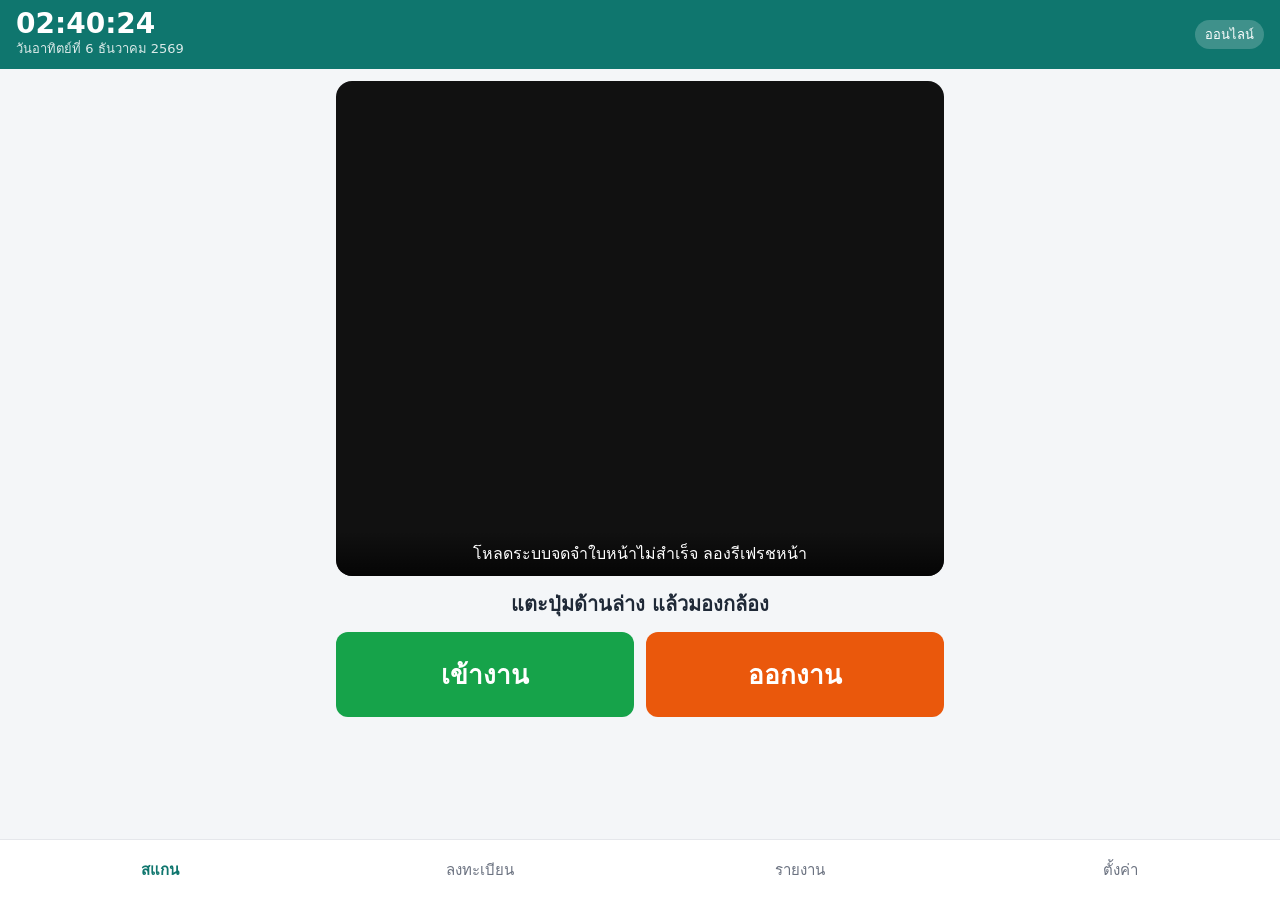
==== index.html @ 0402ba1d "Add files via upload" ====
<!doctype html>
<html lang="th">
<head>
<meta charset="utf-8">
<meta name="viewport" content="width=device-width, initial-scale=1, viewport-fit=cover">
<meta name="theme-color" content="#0f766e">
<meta name="mobile-web-app-capable" content="yes">
<meta name="apple-mobile-web-app-capable" content="yes">
<title>สแกนหน้าเข้า-ออกงาน</title>
<link rel="manifest" href="manifest.json">
<link rel="icon" href="icon-192.png">
<link rel="apple-touch-icon" href="icon-192.png">
<link rel="stylesheet" href="style.css">
</head>
<body>
<header>
  <div class="clock"><div id="nowTime">--:--</div><div id="nowDate"></div></div>
  <div id="netBadge" class="badge">กำลังเริ่ม…</div>
</header>

<!-- กล้อง (ย้ายไปอยู่ในหน้าที่เปิดอยู่) -->
<div id="cam" class="cam">
  <video id="video" autoplay muted playsinline></video>
  <canvas id="overlay"></canvas>
  <div id="camMsg" class="cam-msg">กำลังโหลดระบบจดจำใบหน้า…</div>
</div>

<main>
  <!-- หน้าสแกน -->
  <section id="view-scan" class="view active">
    <div class="cam-slot"></div>
    <div id="scanStatus" class="status">แตะปุ่มด้านล่าง แล้วมองกล้อง</div>
    <div class="big-btns">
      <button id="btnIn" class="big in">เข้างาน</button>
      <button id="btnOut" class="big out">ออกงาน</button>
    </div>
    <button id="btnCancel" class="link hidden">ยกเลิก</button>
  </section>

  <!-- หน้าลงทะเบียน -->
  <section id="view-register" class="view">
    <div class="cam-slot"></div>
    <div id="regStatus" class="status">กรอกข้อมูล แล้วกด “เริ่มถ่ายหน้า”</div>
    <div class="form">
      <input id="regId" placeholder="รหัสพนักงาน เช่น 001" autocomplete="off">
      <input id="regName" placeholder="ชื่อ-นามสกุล" autocomplete="off">
      <button id="btnReg" class="primary">เริ่มถ่ายหน้า (5 ภาพ)</button>
    </div>
    <h3>พนักงานที่ลงทะเบียนแล้ว <span id="staffCount"></span></h3>
    <ul id="staffList" class="list"></ul>
  </section>

  <!-- หน้ารายงาน -->
  <section id="view-report" class="view">
    <div class="form row">
      <input id="repDate" type="date">
      <button id="btnRep" class="primary">ดูรายงาน</button>
    </div>
    <a id="sheetLink" class="link" target="_blank" rel="noopener" hidden>เปิด Google Sheet ฉบับเต็ม</a>
    <h3>สรุปรายคน</h3>
    <div class="table-wrap"><table id="sumTable"></table></div>
    <h3>รายการสแกนทั้งหมด</h3>
    <div class="table-wrap"><table id="logTable"></table></div>
  </section>

  <!-- หน้าตั้งค่า -->
  <section id="view-settings" class="view">
    <div class="form">
      <label>ลิงก์ Web App ของ Apps Script</label>
      <input id="setUrl" placeholder="https://script.google.com/macros/s/.../exec">
      <label>รหัสเชื่อมต่อเครื่อง (KIOSK_KEY)</label>
      <input id="setKey">
      <label>รหัสผู้ดูแล (ADMIN_PIN)</label>
      <input id="setPin" type="password" inputmode="numeric">
      <label class="check"><input id="setVoice" type="checkbox"> พูดชื่อพนักงานหลังสแกนสำเร็จ</label>
      <label class="check"><input id="setBlink" type="checkbox"> ต้องกระพริบตาก่อนบันทึก (กันใช้รูปถ่ายมาสแกนแทน)</label>
      <label class="check"><input id="setPhoto" type="checkbox"> แนบรูปตอนสแกน (เก็บไว้ใน Google Drive)</label>
      <label>ความเข้มงวดในการจำหน้า: <b id="thrVal"></b></label>
      <input id="setThr" type="range" min="0.35" max="0.6" step="0.01">
      <small>ค่าน้อย = เข้มงวด (ไม่ค่อยจำผิดคน แต่อาจต้องสแกนหลายครั้ง) ค่าแนะนำ 0.45</small>
      <button id="btnSave" class="primary">บันทึกและทดสอบการเชื่อมต่อ</button>
      <div id="setStatus" class="status small"></div>
      <hr>
      <div>ข้อมูลที่รอส่ง (ตอนเน็ตหลุด): <b id="queueCount">0</b> รายการ</div>
      <button id="btnFlush">ส่งข้อมูลที่ค้างตอนนี้</button>
      <button id="btnLock">ออกจากโหมดผู้ดูแล</button>
    </div>
  </section>
</main>

<nav>
  <button data-view="scan" class="active">สแกน</button>
  <button data-view="register">ลงทะเบียน</button>
  <button data-view="report">รายงาน</button>
  <button data-view="settings">ตั้งค่า</button>
</nav>

<!-- หน้าต่างผลลัพธ์ -->
<div id="result" class="result hidden">
  <div class="card">
    <img id="resPhoto" alt="">
    <div id="resIcon" class="res-icon">✓</div>
    <div id="resName" class="res-name"></div>
    <div id="resText" class="res-text"></div>
    <div id="resNote" class="res-note"></div>
  </div>
</div>

<!-- หน้าต่างใส่รหัสผู้ดูแล -->
<div id="pinBox" class="result hidden">
  <div class="card">
    <div class="res-text">ใส่รหัสผู้ดูแล</div>
    <input id="pinInput" type="password" inputmode="numeric" autocomplete="off">
    <div class="row">
      <button id="pinCancel">ยกเลิก</button>
      <button id="pinOk" class="primary">ตกลง</button>
    </div>
    <div id="pinMsg" class="res-note"></div>
  </div>
</div>

<script src="lib/face-api.js"></script>
<script src="app.js"></script>
</body>
</html>
---- style.css ----
:root {
  --bg: #f4f6f8; --card: #fff; --text: #1f2937; --muted: #6b7280;
  --brand: #0f766e; --in: #16a34a; --out: #ea580c; --bad: #dc2626; --line: #e5e7eb;
}
* { box-sizing: border-box; -webkit-tap-highlight-color: transparent; }
html, body { margin: 0; height: 100%; }
body {
  font-family: "Sarabun", "Noto Sans Thai", system-ui, -apple-system, sans-serif;
  background: var(--bg); color: var(--text); display: flex; flex-direction: column;
  padding-bottom: calc(64px + env(safe-area-inset-bottom));
}
header {
  background: var(--brand); color: #fff; display: flex; justify-content: space-between;
  align-items: center; padding: 10px 16px; padding-top: calc(10px + env(safe-area-inset-top));
}
.clock #nowTime { font-size: 28px; font-weight: 700; line-height: 1; }
.clock #nowDate { font-size: 13px; opacity: .85; }
.badge { font-size: 13px; background: rgba(255,255,255,.2); padding: 4px 10px; border-radius: 99px; }
.badge.off { background: var(--bad); }

main { flex: 1; padding: 12px 16px; max-width: 640px; width: 100%; margin: 0 auto; }
.view { display: none; }
.view.active { display: block; }

.cam { position: relative; width: 100%; aspect-ratio: 3/4; max-height: 55vh; background: #111;
  border-radius: 16px; overflow: hidden; margin: 0 auto; }
.cam video, .cam canvas { position: absolute; inset: 0; width: 100%; height: 100%; object-fit: cover;
  transform: scaleX(-1); }
.cam-msg { position: absolute; left: 0; right: 0; bottom: 0; padding: 10px; text-align: center;
  color: #fff; background: linear-gradient(transparent, rgba(0,0,0,.7)); font-size: 16px; }
.cam-msg:empty { display: none; }

.status { text-align: center; font-size: 20px; font-weight: 600; margin: 12px 0; min-height: 28px; }
.status.small { font-size: 15px; font-weight: 400; }
.status.ok { color: var(--in); } .status.bad { color: var(--bad); }

.big-btns { display: grid; grid-template-columns: 1fr 1fr; gap: 12px; }
button { font: inherit; font-size: 16px; padding: 12px 14px; border-radius: 12px; border: 1px solid var(--line);
  background: var(--card); color: var(--text); cursor: pointer; }
button:disabled { opacity: .5; }
button.big { font-size: 26px; font-weight: 700; padding: 22px 8px; border: 0; color: #fff; }
button.big.in { background: var(--in); } button.big.out { background: var(--out); }
button.primary { background: var(--brand); color: #fff; border: 0; }
button.link, a.link { background: none; border: 0; color: var(--brand); display: block; margin: 10px auto; text-align: center; }
.hidden { display: none !important; }

.form { display: flex; flex-direction: column; gap: 10px; }
.form.row, .row { flex-direction: row; display: flex; gap: 10px; }
.row > * { flex: 1; }
input { font: inherit; font-size: 16px; padding: 12px; border-radius: 10px; border: 1px solid var(--line); background: #fff; width: 100%; }
input[type=checkbox] { width: auto; }
label { font-size: 14px; color: var(--muted); }
label.check { display: flex; gap: 8px; align-items: center; color: var(--text); font-size: 15px; }
small { color: var(--muted); }
h3 { margin: 18px 0 8px; font-size: 17px; }

.list { list-style: none; padding: 0; margin: 0; }
.list li { background: var(--card); border: 1px solid var(--line); border-radius: 10px; padding: 10px 12px;
  margin-bottom: 8px; display: flex; justify-content: space-between; align-items: center; gap: 8px; }
.list li button { padding: 6px 12px; font-size: 14px; color: var(--bad); }

.table-wrap { overflow-x: auto; background: var(--card); border-radius: 10px; border: 1px solid var(--line); }
table { border-collapse: collapse; width: 100%; font-size: 14px; }
th, td { padding: 8px 10px; border-bottom: 1px solid var(--line); text-align: left; white-space: nowrap; }
th { background: #f9fafb; }
td.in { color: var(--in); font-weight: 600; } td.out { color: var(--out); font-weight: 600; }

nav { position: fixed; left: 0; right: 0; bottom: 0; display: grid; grid-template-columns: repeat(4, 1fr);
  background: var(--card); border-top: 1px solid var(--line); padding-bottom: env(safe-area-inset-bottom); }
nav button { border: 0; border-radius: 0; padding: 18px 4px; font-size: 15px; color: var(--muted); background: none; }
nav button.active { color: var(--brand); font-weight: 700; }

.result { position: fixed; inset: 0; background: rgba(0,0,0,.6); display: flex; align-items: center;
  justify-content: center; z-index: 10; padding: 16px; }
.result .card { background: var(--card); border-radius: 20px; padding: 24px; width: 100%; max-width: 380px;
  text-align: center; display: flex; flex-direction: column; gap: 10px; }
.result img { width: 120px; height: 120px; object-fit: cover; border-radius: 50%; margin: 0 auto; transform: scaleX(-1); }
.result img:not([src]), .result img[src=""] { display: none; }
.res-icon { font-size: 48px; color: var(--in); line-height: 1; }
.res-icon.bad { color: var(--bad); }
.res-name { font-size: 26px; font-weight: 700; }
.res-text { font-size: 22px; }
.res-note { font-size: 14px; color: var(--muted); }
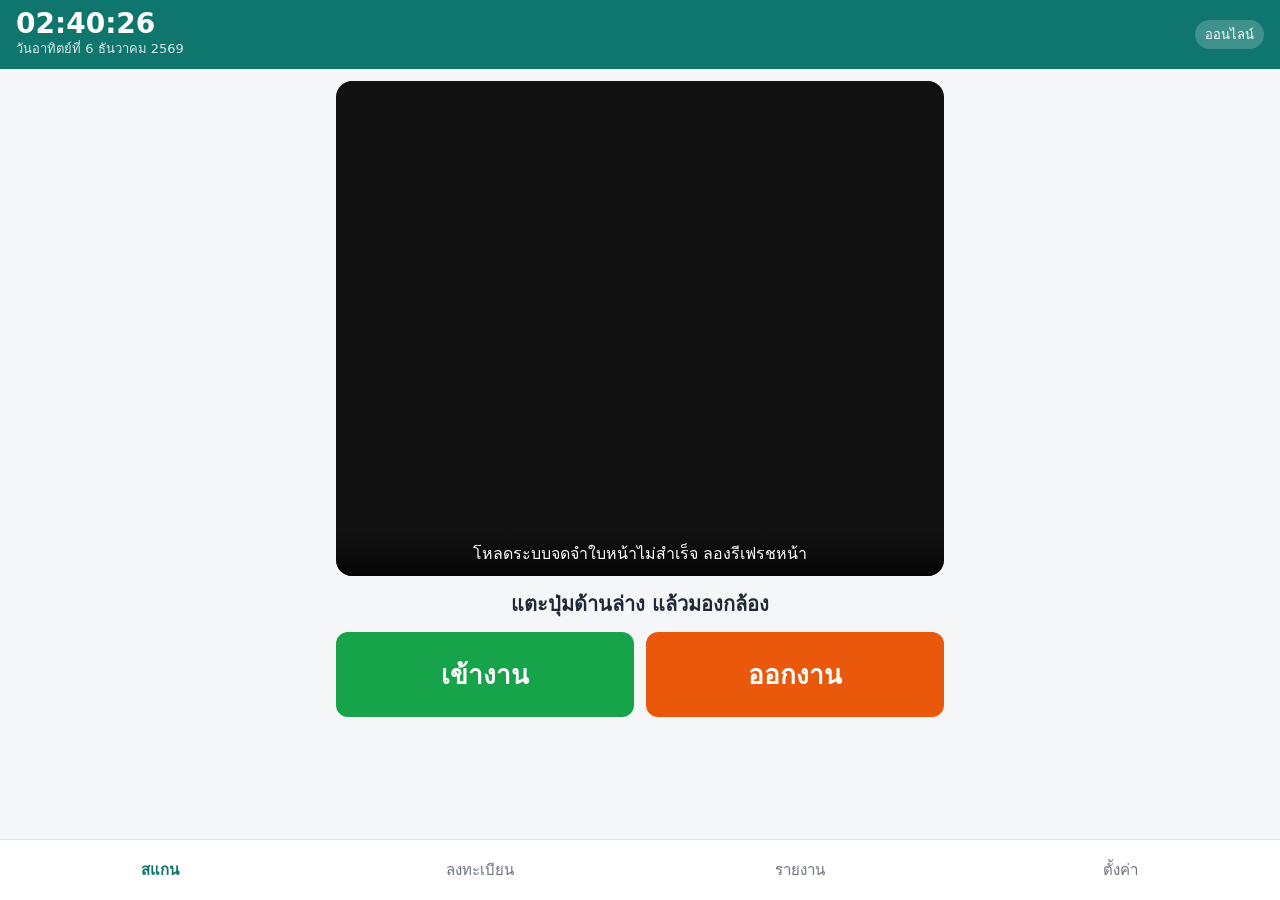
==== commit 8240f2b0: "Add files via upload" ====
--- a/index.html
+++ b/index.html
@@ -39,12 +39,15 @@
 
   <!-- หน้าลงทะเบียน -->
   <section id="view-register" class="view">
-    <div class="cam-slot"></div>
-    <div id="regStatus" class="status">กรอกข้อมูล แล้วกด “เริ่มถ่ายหน้า”</div>
     <div class="form">
       <input id="regId" placeholder="รหัสพนักงาน เช่น 001" autocomplete="off">
       <input id="regName" placeholder="ชื่อ-นามสกุล" autocomplete="off">
-      <button id="btnReg" class="primary">เริ่มถ่ายหน้า (5 ภาพ)</button>
+      <input id="regFile" type="file" accept="image/*" multiple hidden>
+      <button id="btnPick">＋ เลือกรูปหน้าพนักงาน (3-5 รูป)</button>
+      <small>ใช้รูปหน้าตรง เห็นหน้าชัด ไม่ใส่แว่นดำ/หน้ากาก มีหลายมุมจะดีที่สุด รูปละ 1 คน</small>
+      <div id="regFaces" class="thumbs"></div>
+      <div id="regStatus" class="status small"></div>
+      <button id="btnReg" class="primary" disabled>บันทึกพนักงาน</button>
     </div>
     <h3>พนักงานที่ลงทะเบียนแล้ว <span id="staffCount"></span></h3>
     <ul id="staffList" class="list"></ul>
@@ -77,7 +80,7 @@
       <label class="check"><input id="setPhoto" type="checkbox"> แนบรูปตอนสแกน (เก็บไว้ใน Google Drive)</label>
       <label>ความเข้มงวดในการจำหน้า: <b id="thrVal"></b></label>
       <input id="setThr" type="range" min="0.35" max="0.6" step="0.01">
-      <small>ค่าน้อย = เข้มงวด (ไม่ค่อยจำผิดคน แต่อาจต้องสแกนหลายครั้ง) ค่าแนะนำ 0.45</small>
+      <small>ค่ามาก = จำง่าย สแกนผ่านเร็ว / ค่าน้อย = เข้มงวด ค่าแนะนำ 0.50 ถ้าเริ่มจำผิดคน ให้ลดลงเหลือ 0.45</small>
       <button id="btnSave" class="primary">บันทึกและทดสอบการเชื่อมต่อ</button>
       <div id="setStatus" class="status small"></div>
       <hr>
--- a/style.css
+++ b/style.css
@@ -81,3 +81,9 @@
 .res-name { font-size: 26px; font-weight: 700; }
 .res-text { font-size: 22px; }
 .res-note { font-size: 14px; color: var(--muted); }
+
+.thumbs { display: grid; grid-template-columns: repeat(auto-fill, minmax(84px, 1fr)); gap: 8px; }
+.thumbs:empty { display: none; }
+.thumb { position: relative; }
+.thumb img { width: 100%; aspect-ratio: 1; object-fit: cover; border-radius: 10px; display: block; }
+.thumb button { position: absolute; top: 4px; right: 4px; padding: 2px 8px; font-size: 13px; border-radius: 99px; background: rgba(0,0,0,.6); color: #fff; border: 0; }
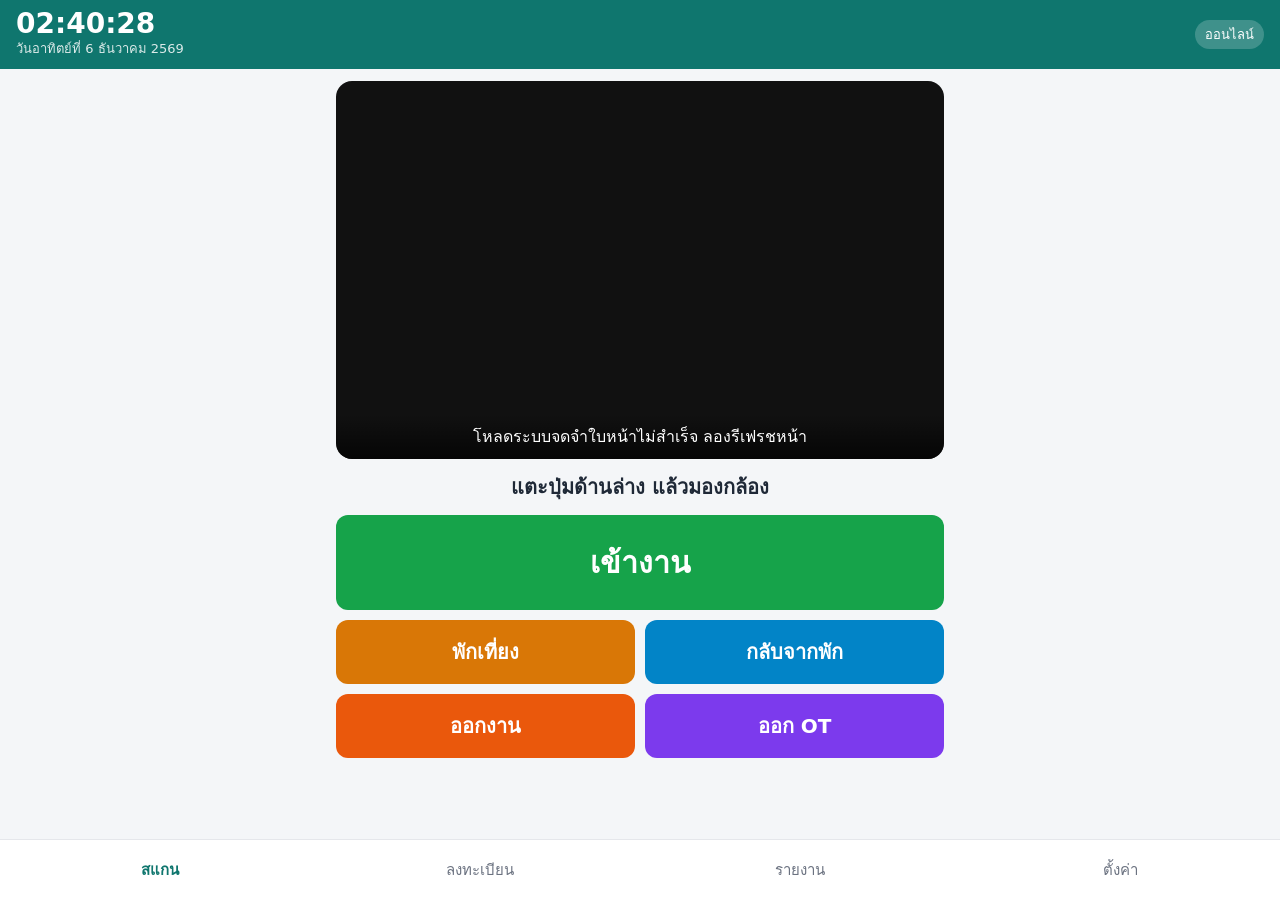
==== commit ea779df6: "Add files via upload" ====
--- a/index.html
+++ b/index.html
@@ -30,10 +30,7 @@
   <section id="view-scan" class="view active">
     <div class="cam-slot"></div>
     <div id="scanStatus" class="status">แตะปุ่มด้านล่าง แล้วมองกล้อง</div>
-    <div class="big-btns">
-      <button id="btnIn" class="big in">เข้างาน</button>
-      <button id="btnOut" class="big out">ออกงาน</button>
-    </div>
+    <div id="typeBtns" class="big-btns"></div>
     <button id="btnCancel" class="link hidden">ยกเลิก</button>
   </section>
 
@@ -44,12 +41,21 @@
       <input id="regName" placeholder="ชื่อ-นามสกุล" autocomplete="off">
       <input id="regFile" type="file" accept="image/*" multiple hidden>
       <button id="btnPick">＋ เลือกรูปหน้าพนักงาน (3-5 รูป)</button>
+      <button id="btnCam">📷 ถ่ายรูปด้วยกล้อง</button>
+      <div id="regCamBox" class="hidden">
+        <div class="cam-slot"></div>
+        <div class="row" style="margin-top:10px">
+          <button id="btnCamClose">ปิดกล้อง</button>
+          <button id="btnShot" class="primary">📸 ถ่ายรูป</button>
+        </div>
+      </div>
       <small>ใช้รูปหน้าตรง เห็นหน้าชัด ไม่ใส่แว่นดำ/หน้ากาก มีหลายมุมจะดีที่สุด รูปละ 1 คน</small>
       <div id="regFaces" class="thumbs"></div>
       <div id="regStatus" class="status small"></div>
       <button id="btnReg" class="primary" disabled>บันทึกพนักงาน</button>
     </div>
     <h3>พนักงานที่ลงทะเบียนแล้ว <span id="staffCount"></span></h3>
+    <button id="btnStaffLink" class="link">📋 คัดลอกลิงก์ “ประวัติเวลาของฉัน” ส่งให้พนักงาน</button>
     <ul id="staffList" class="list"></ul>
   </section>
 
--- a/style.css
+++ b/style.css
@@ -22,7 +22,7 @@
 .view { display: none; }
 .view.active { display: block; }
 
-.cam { position: relative; width: 100%; aspect-ratio: 3/4; max-height: 55vh; background: #111;
+.cam { position: relative; width: 100%; aspect-ratio: 3/4; max-height: 42vh; background: #111;
   border-radius: 16px; overflow: hidden; margin: 0 auto; }
 .cam video, .cam canvas { position: absolute; inset: 0; width: 100%; height: 100%; object-fit: cover;
   transform: scaleX(-1); }
@@ -34,7 +34,10 @@
 .status.small { font-size: 15px; font-weight: 400; }
 .status.ok { color: var(--in); } .status.bad { color: var(--bad); }
 
-.big-btns { display: grid; grid-template-columns: 1fr 1fr; gap: 12px; }
+.big-btns { display: grid; grid-template-columns: 1fr 1fr; gap: 10px; }
+.big-btns .big { font-size: 20px; padding: 16px 6px; }
+.big-btns .big.main { grid-column: 1 / -1; font-size: 30px; padding: 24px 8px; }
+.big-btns .big:last-child:nth-child(even) { grid-column: auto; }
 button { font: inherit; font-size: 16px; padding: 12px 14px; border-radius: 12px; border: 1px solid var(--line);
   background: var(--card); color: var(--text); cursor: pointer; }
 button:disabled { opacity: .5; }
@@ -87,3 +90,5 @@
 .thumb { position: relative; }
 .thumb img { width: 100%; aspect-ratio: 1; object-fit: cover; border-radius: 10px; display: block; }
 .thumb button { position: absolute; top: 4px; right: 4px; padding: 2px 8px; font-size: 13px; border-radius: 99px; background: rgba(0,0,0,.6); color: #fff; border: 0; }
+
+.list li button.pin { color: var(--brand); }
